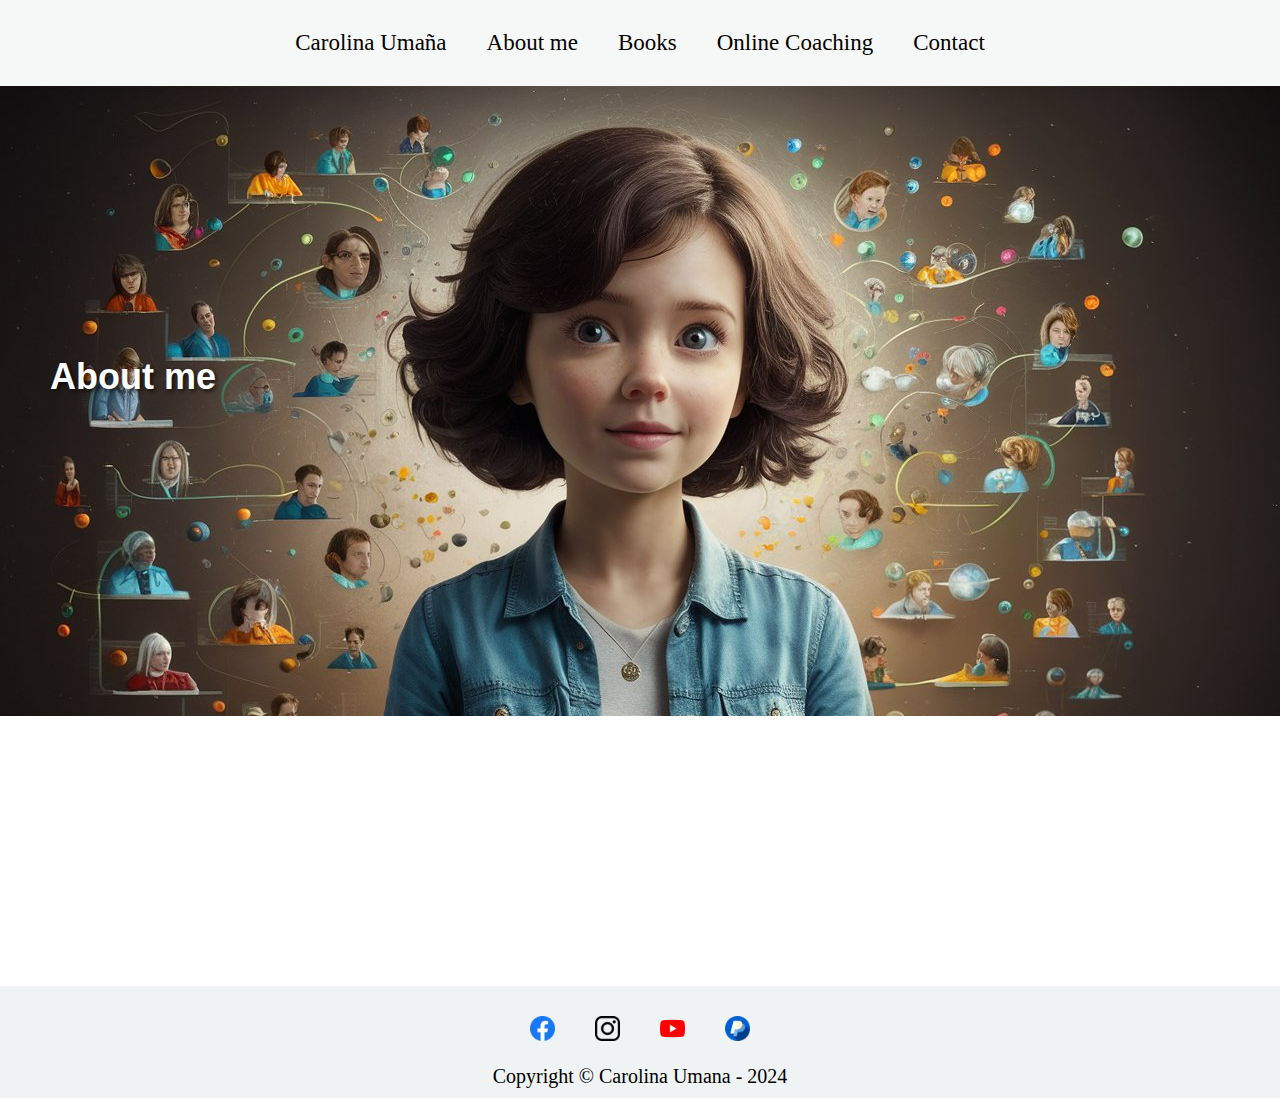
==== acerca.html @ a428759c "first commit" ====
<!DOCTYPE html>
<html lang="en">

<head>
    <meta charset="UTF-8">
    <meta name="viewport" content="width=device-width, initial-scale=1.0">
    <title>Carolina Umaña</title>
    <link rel="stylesheet" href="/css/nav.css">
    
    <link rel="stylesheet" href="/css/about.css">
    <link rel="stylesheet" href="/css/footer.css">
    <link rel="stylesheet" href="/css/queries.css">
</head>

<body>
    <header class="father-header">

        <nav class="father-header-nav">
            <ul class="father-header-nav-ul">
                <li class="father-header-nav-ul-li">
                    <a href="/index.html">Carolina Umaña</a>
                </li>
                <li class="father-header-nav-ul-li">
                    <a href="acerca.html">About me</a>
                </li>
                <li class="father-header-nav-ul-li">
                    <a href="">Books</a>
                </li>
                <li class="father-header-nav-ul-li">
                    <a href="">Online Coaching</a>
                </li>
                <li class="father-header-nav-ul-li">
                    <a href="contac.html">Contact</a>
                </li>
            </ul>
        </nav>

    </header>
    
    <main class="main-father">
        <div class="main-father-img" src="/img/girlthinking.jpeg">
        </div>
        <section class="overlay-text">
            <h1>About me</h1>
            <!-- <p>"Improving yourself for better"</p> -->
        </section>
    </main>

    <aside>

    </aside>

    <footer class="footer">
        <nav class="footer-nav">
            <ul class="footer-nav-ul">
                <li class="footer-nav-ul-li">
                    <a href=""><img src="/img/facebook.png" alt=""></a>
                    
                </li>
                <li class="footer-nav-ul-li">
                    <a href=""><img src="/img/logotipo-de-instagram (1).png" alt=""></a>
                </li>
                <li class="footer-nav-ul-li">
                    <a href=""><img src="/img/youtube.png" alt=""></a>
                </li>
                <li class="footer-nav-ul-li">
                    <a href=""><img src="/img/paypal.png"alt=""></a>
                </li>
            </ul>
            <p>Copyright © Carolina Umana - 2024</p>
        </nav>
    </footer>
</body>

</html>
---- css/nav.css ----
*{
    margin: 0;
    padding: 0;
}


.father-header{

}

    .father-header-nav{
        
        background-color: rgba(239, 243, 243, 0.589);
        padding: 10px;
    }

        .father-header-nav-ul{
            display: flex;
            justify-content:center ;
            
        }

            .father-header-nav-ul-li{
                list-style-type: none;
                text-decoration: none;
                
                padding: 20px;
                /* margin: 5px; */
                
                /* background-color: rgba(89, 182, 182, 0.63); */
            }

            .father-header-nav-ul-li:hover{
                background-color: rgba(236, 232, 232, 0.377);
                /* border-radius: 10px; */
                /* box-shadow: 2px 4px 2px rgba(0, 0, 0, 0.089);  */
            }

                .father-header-nav-ul-li a{
                    text-decoration: none;
                    color: rgb(5, 0, 0);
                    font-size: 23px;
                }

                .father-header-nav-ul-li a:hover{
                    color: rgb(248, 0, 0);
                }
---- css/about.css ----
*{
    margin: 0;
    padding: 0;
}


.main-father{
    /* background-color: aqua; */
    position: relative;
    height: 100vh;
    width: 100%;
}

.overlay-text {
    position: absolute;
    top: 30%;
    left: 50px;
    color: white;
    font-family: 'Arial', sans-serif;
    text-shadow: 2px 2px 4px rgba(0, 0, 0, 0.7); /* Sombra para mejorar la legibilidad */
}

.overlay-text h1 {
    margin-bottom: 10px;
    font-size: 36px;
    font-weight: bold;
}

.overlay-text p {
    margin: 0;
    font-size: 24px;
}



    .main-father-img{
         
        width:100%;
        height: 70vh; /* Altura completa de la ventana */
        background-image: url('/img/girlthinking.jpeg'); /* Reemplaza con la ruta de tu imagen */
        background-repeat: no-repeat; /* Evita que la imagen se repita */
       
        background-size: cover; /* Hace que la imagen cubra todo el contenedor */
        object-fit: cover; 
    }
---- css/footer.css ----
.footer{
}
    .footer-nav{
        background-color: rgb(239, 243, 243);
        padding: 10px;
    }
    .footer-nav p{
        display: flex;
        justify-content:center;
        font-size: 20px;
    }
        .footer-nav-ul{
           display: flex;
           justify-content:center ;
        }
            .footer-nav-ul-li{
                list-style-type: none;
                /* text-decoration: none; */
                padding: 20px;
            }
                .footer-nav-ul-li img{
                    width: 25px;
                }
---- css/queries.css ----
/* Media Queries */
                @media (max-width: 768px) {
                    .father-header-nav-ul {
                        flex-direction: column;
                        align-items: center;
                        /* background-color: antiquewhite; */
                        
                       
                    }
                
                    .father-header-nav-ul-li {
                        margin: 10px 0;
                        background-color: unset;
                    }
                
                    .father-header-nav-ul-li:hover{
                        background-color: unset;
                        /* border-radius: 10px; */
                        /* box-shadow: 2px 4px 2px rgba(0, 0, 0, 0.089);  */
                    }

                    
                }
                
                @media (max-width: 480px) {
                    .father-header-nav-ul-li a {
                        font-size: 18px;
                    }
                
                    .father-header-nav {
                        padding: 5px;
                    }
                
                    .father-header-nav-ul-li {
                        padding: 8px;
                    }
                }


                @media (max-width: 768px) {
                    .main-father-img {
                        height: 50vh; /* Ajusta la altura de la imagen en móviles */
                        background-size: cover;
                    }
                }
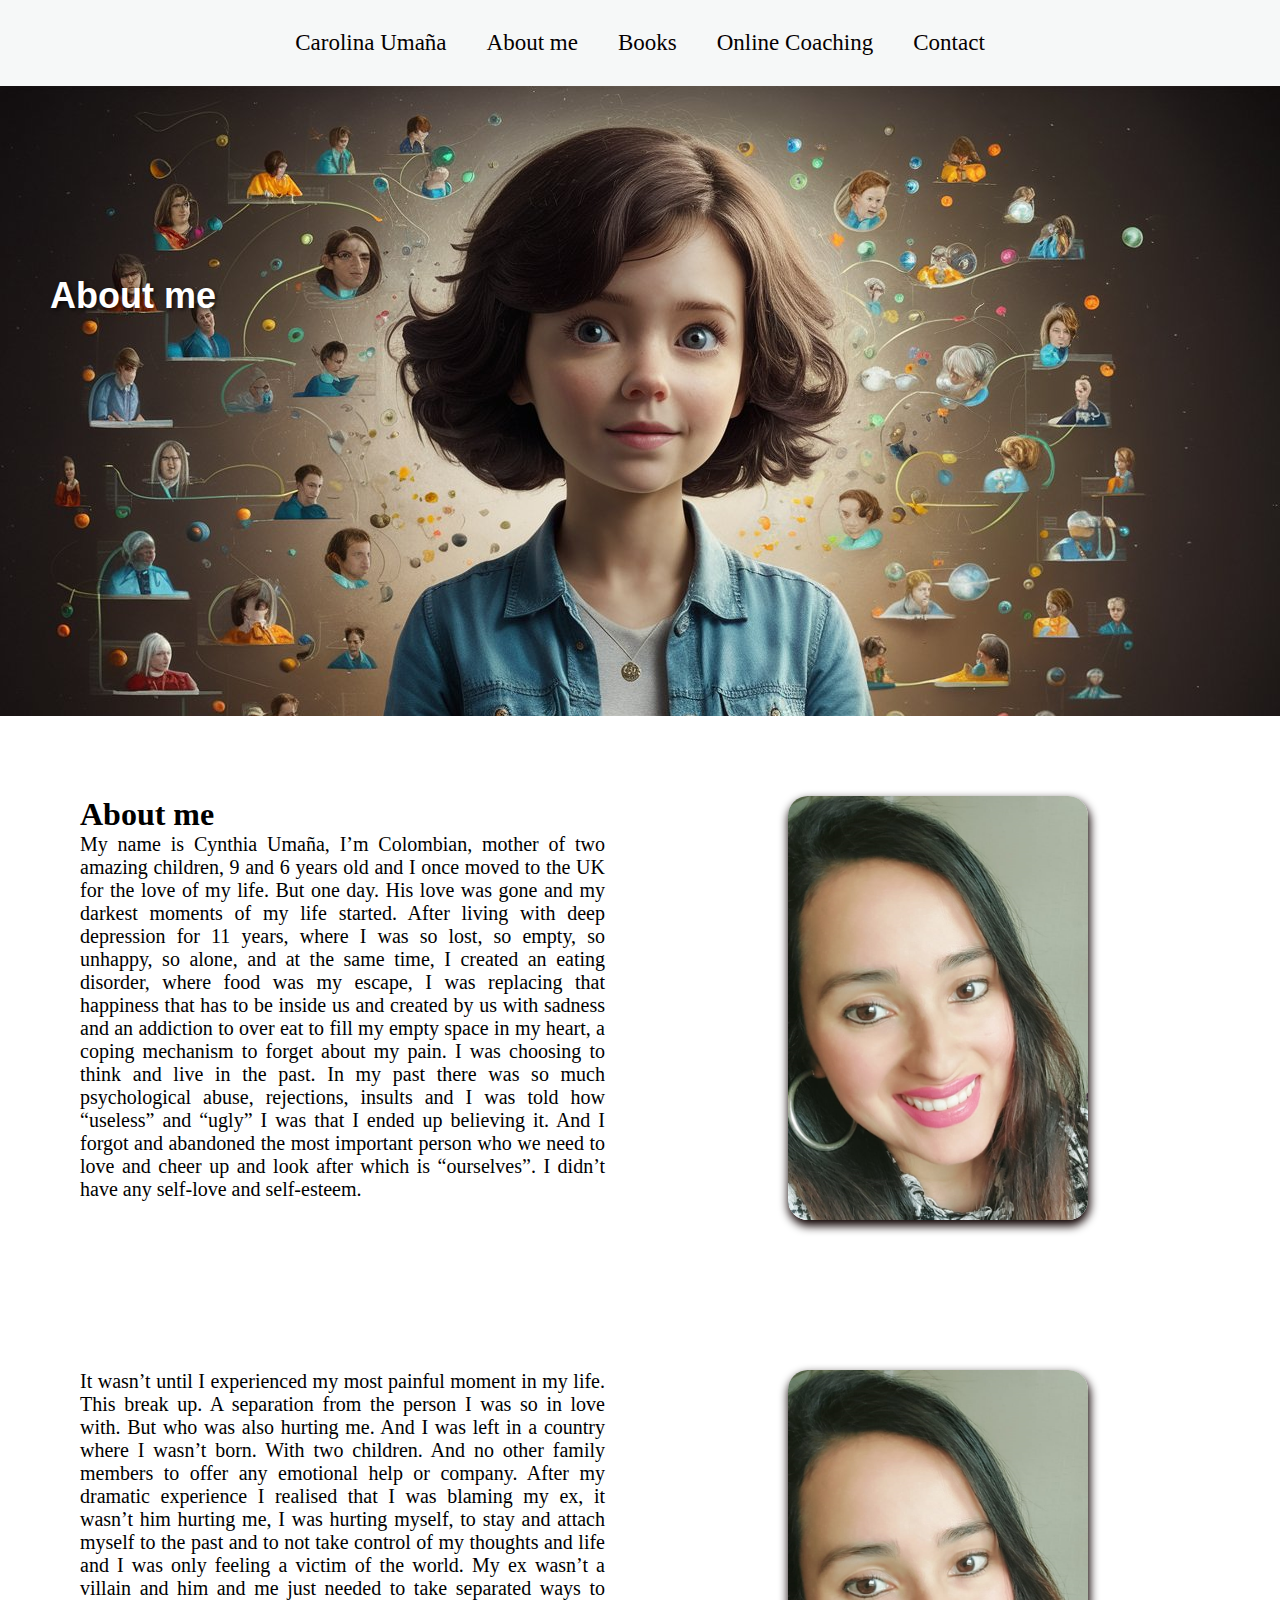
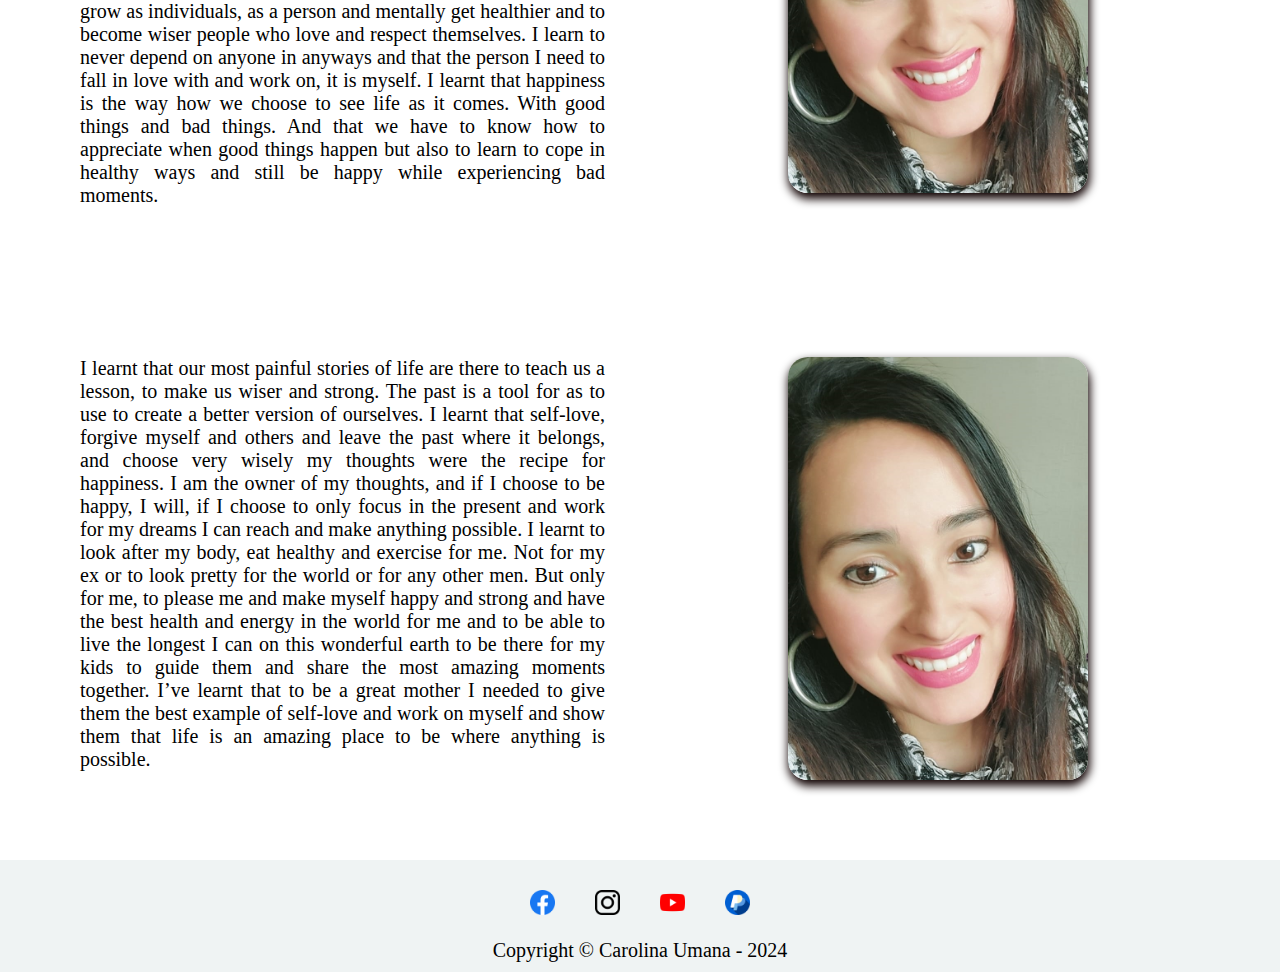
==== commit 3eb4c3e9: "first commit 4" ====
--- a/acerca.html
+++ b/acerca.html
@@ -6,7 +6,7 @@
     <meta name="viewport" content="width=device-width, initial-scale=1.0">
     <title>Carolina Umaña</title>
     <link rel="stylesheet" href="/css/nav.css">
-    
+
     <link rel="stylesheet" href="/css/about.css">
     <link rel="stylesheet" href="/css/footer.css">
     <link rel="stylesheet" href="/css/queries.css">
@@ -36,7 +36,7 @@
         </nav>
 
     </header>
-    
+
     <main class="main-father">
         <div class="main-father-img" src="/img/girlthinking.jpeg">
         </div>
@@ -46,16 +46,142 @@
         </section>
     </main>
 
-    <aside>
-
+
+    <aside class="aside">
+        <div class="container-mayor">
+
+            <section class="container-mayor-section">
+                <div class="container-mayor-section-div">
+
+                    <h1>About me</h1>
+                    <p>My name is Cynthia Umaña, I’m Colombian, mother of two
+                        amazing children, 9 and 6 years old and I once moved to the UK for the love of my life. But one
+                        day.
+                        His love was gone and my darkest moments of my life started.
+                        After living with deep depression for 11 years, where I
+                        was so lost, so empty, so unhappy, so alone, and at the same time, I created an eating disorder,
+                        where food was my escape, I was replacing that happiness that has to be inside us and created by
+                        us
+                        with sadness and an addiction to over eat to fill my empty space in my heart, a coping mechanism
+                        to
+                        forget about my pain. I was choosing to think and live in the past.
+                        In my past there was so much psychological abuse,
+                        rejections, insults and I was told how “useless” and “ugly” I was that I ended up believing it.
+                        And
+                        I forgot and abandoned the most important person who we need to love and cheer up and look after
+                        which is “ourselves”. I didn’t have any self-love and self-esteem.
+                    </p>
+                </div>
+                <div class="container-mayor-section-div">
+                    <img src="/img/caro.jpg" alt="">
+                </div>
+            </section>
+
+            <section class="container-mayor-section">
+                <div class="container-mayor-section-div">
+
+                    <p>It wasn’t until I experienced my most painful moment in my
+                        life. This break up. A separation from the person I was so in love with. But who was also
+                        hurting
+                        me. And I was left in a country where I wasn’t born. With two children. And no other family
+                        members
+                        to offer any emotional help or company.
+                        After my dramatic experience I realised that I was blaming
+                        my ex, it wasn’t him hurting me, I was hurting myself, to stay and attach myself to the past and
+                        to
+                        not take control of my thoughts and life and I was only feeling a victim of the world. My ex
+                        wasn’t
+                        a villain and him and me just needed to take separated ways to grow as individuals, as a person
+                        and
+                        mentally get healthier and to become wiser people who love and respect themselves.
+                        I learn to never depend on anyone in anyways and that the
+                        person I need to fall in love with and work on, it is myself. I learnt that happiness is the way
+                        how
+                        we choose to see life as it comes. With good things and bad things. And that we have to know how
+                        to
+                        appreciate when good things happen but also to learn to cope in healthy ways and still be happy
+                        while experiencing bad moments.
+                    </p>
+
+                </div>
+                <div class="container-mayor-section-div">
+                    <img src="/img/caro.jpg" alt="">
+                </div>
+            </section>
+
+            <section class="container-mayor-section">
+                <div class="container-mayor-section-div">
+                    <p>I learnt that our most painful stories of life are there
+                        to teach us a lesson, to make us wiser and strong. The past is a tool for as to use to create a
+                        better version of ourselves. I learnt that self-love, forgive myself and others and leave the
+                        past
+                        where it belongs, and choose very wisely my thoughts were the recipe for happiness.
+
+                        I am the owner of my thoughts, and if I choose to be
+                        happy, I will, if I choose to only focus in the present and work for my dreams I can reach and
+                        make
+                        anything possible.
+                        I learnt to look after my body, eat healthy and exercise
+                        for me. Not for my ex or to look pretty for the world or for any other men. But only for me, to
+                        please me and make myself happy and strong and have the best health and energy in the world for
+                        me
+                        and to be able to live the longest I can on this wonderful earth to be there for my kids to
+                        guide
+                        them and share the most amazing moments together.
+                        I’ve learnt that to be a great mother I needed to give
+                        them the best example of self-love and work on myself and show them that life is an amazing
+                        place to
+                        be where anything is possible.
+                        
+                    </p>
+                </div>
+                <div class="container-mayor-section-div">
+                    <img src="/img/caro.jpg" alt="">
+                </div>
+            </section>
+
+        </div>
     </aside>
+
+    <!-- <aside class="aside">
+        <div class="aside-div-container">
+            I learnt to have dignity and self-love to never be as
+                        toxic as in my first years of relationship with my ex, which ended up in damaging his love and
+                        therefore a relationship and that also created in him resentments that lead him to choose to
+                        make
+                        mistakes to me and hurt me. There is always two people who need to work on themselves first to
+                        make
+                        a relationship work. Being and feeling jealousy, controlling someone and seeing a person as your
+                        possession will never end up good for anyone and you hurt yourself and others.
+            
+           
+            
+            </section>
+            <section class="aside-div-container-section">12 <p>And I learnt that when someone wants to leave, we have to
+                    let them go and with so much love. To set them free. Never insist, chase or beg or manipulate
+                    anyone.</p>
+            </section>
+            <section class="aside-div-container-section">13 <p>I learnt that I can stay sad and cry for ever, and live
+                    with guilt or blaming others or stand up and even with tears in my face but moving on. And one day
+                    my tears become of joy because I believed in myself. I didn’t let the past abused or painful stories
+                    stop me from seeing myself as the priority. To never beg, chase or insist someone to love me or stay
+                    with me. That the person I need to look after and make happy is myself.</p>
+            </section>
+            <section class="aside-div-container-section">14 <p>I am here for you to teach you, to guide you, to be your
+                    friend and company in your recovery to a new life where you love yourself and heal your heart and
+                    soul. We all have a power inside us. Change the way you think and then you change your life. I am
+                    now living the happiest version of myself. I love myself so, so much and I want to teach you and
+                    help you how.</p>
+            </section>
+        </div>
+    </aside> -->
 
     <footer class="footer">
         <nav class="footer-nav">
             <ul class="footer-nav-ul">
                 <li class="footer-nav-ul-li">
                     <a href=""><img src="/img/facebook.png" alt=""></a>
-                    
+
                 </li>
                 <li class="footer-nav-ul-li">
                     <a href=""><img src="/img/logotipo-de-instagram (1).png" alt=""></a>
@@ -64,7 +190,7 @@
                     <a href=""><img src="/img/youtube.png" alt=""></a>
                 </li>
                 <li class="footer-nav-ul-li">
-                    <a href=""><img src="/img/paypal.png"alt=""></a>
+                    <a href=""><img src="/img/paypal.png" alt=""></a>
                 </li>
             </ul>
             <p>Copyright © Carolina Umana - 2024</p>
--- a/css/about.css
+++ b/css/about.css
@@ -4,11 +4,25 @@
 }
 
 
+*{
+    margin: 0;
+    padding: 0;
+    /* overflow: hidden; */
+}
+
+
+*{
+    margin: 0;
+    padding: 0;
+    /* overflow: hidden; */
+}
+
+
 .main-father{
     /* background-color: aqua; */
     position: relative;
-    height: 100vh;
-    width: 100%;
+    /* height: 100vh;
+    width: 100%; */
 }
 
 .overlay-text {
@@ -34,12 +48,103 @@
 
 
     .main-father-img{
-         
         width:100%;
         height: 70vh; /* Altura completa de la ventana */
         background-image: url('/img/girlthinking.jpeg'); /* Reemplaza con la ruta de tu imagen */
         background-repeat: no-repeat; /* Evita que la imagen se repita */
-       
+        
         background-size: cover; /* Hace que la imagen cubra todo el contenedor */
-        object-fit: cover; 
+        object-fit: cover;  
     }
+
+
+/* ASIDE */
+
+.aside{
+}
+
+
+    .container-mayor{
+        
+    }
+        .container-mayor-section{
+            /* background-color: #f0f0f069; */
+            
+            display: grid;
+            grid-template-columns: repeat(2, 1fr);
+            gap: 10px;
+            padding: 40px;
+            margin: 10px;
+        }
+
+
+            .container-mayor-section-div{
+                /* background-color: #f0f0f0; */
+                width: 100%;
+                padding:30px;
+                box-sizing: border-box;
+                
+            }
+
+            .container-mayor-section-div p{
+                font-size: 20px;
+                text-align: justify;
+            }
+
+            /* .container-mayor-section-div, 
+            .container-mayor-section-div img{
+                display: flex;
+                justify-content: center;
+            } */
+            .container-mayor-section-div img{
+                display: block; /* Asegura que la imagen no tenga margen extra alrededor */
+                margin: auto; /* Centra la imagen dentro del contenedor */
+                width: 300px;
+                border-radius: 20px;
+                box-shadow: 1px 5px 10px 1px rgb(15, 0, 0);
+            }
+
+
+
+
+
+
+
+
+
+
+
+
+
+
+
+
+
+
+
+
+
+            @media (max-width: 768px) {
+                .container-mayor-section {
+                    grid-template-columns: 1fr; /* Cambia a una columna en pantallas más pequeñas */
+                    padding: 10px;
+                }
+            
+                .container-mayor-section-div {
+                    padding: 10px;
+                }
+            
+                /* .container-mayor-section-div p {
+                    font-size: 14px; /* Reduce el tamaño del texto en pantallas más pequeñas */
+                } */
+            }
+            
+            @media (max-width: 480px) {
+                .container-mayor-section-div {
+                    padding: 5px;
+                }
+            
+                /* .container-mayor-section-div p {
+                    font-size: 12px; /* Ajuste adicional para pantallas muy pequeñas */
+                } */
+            }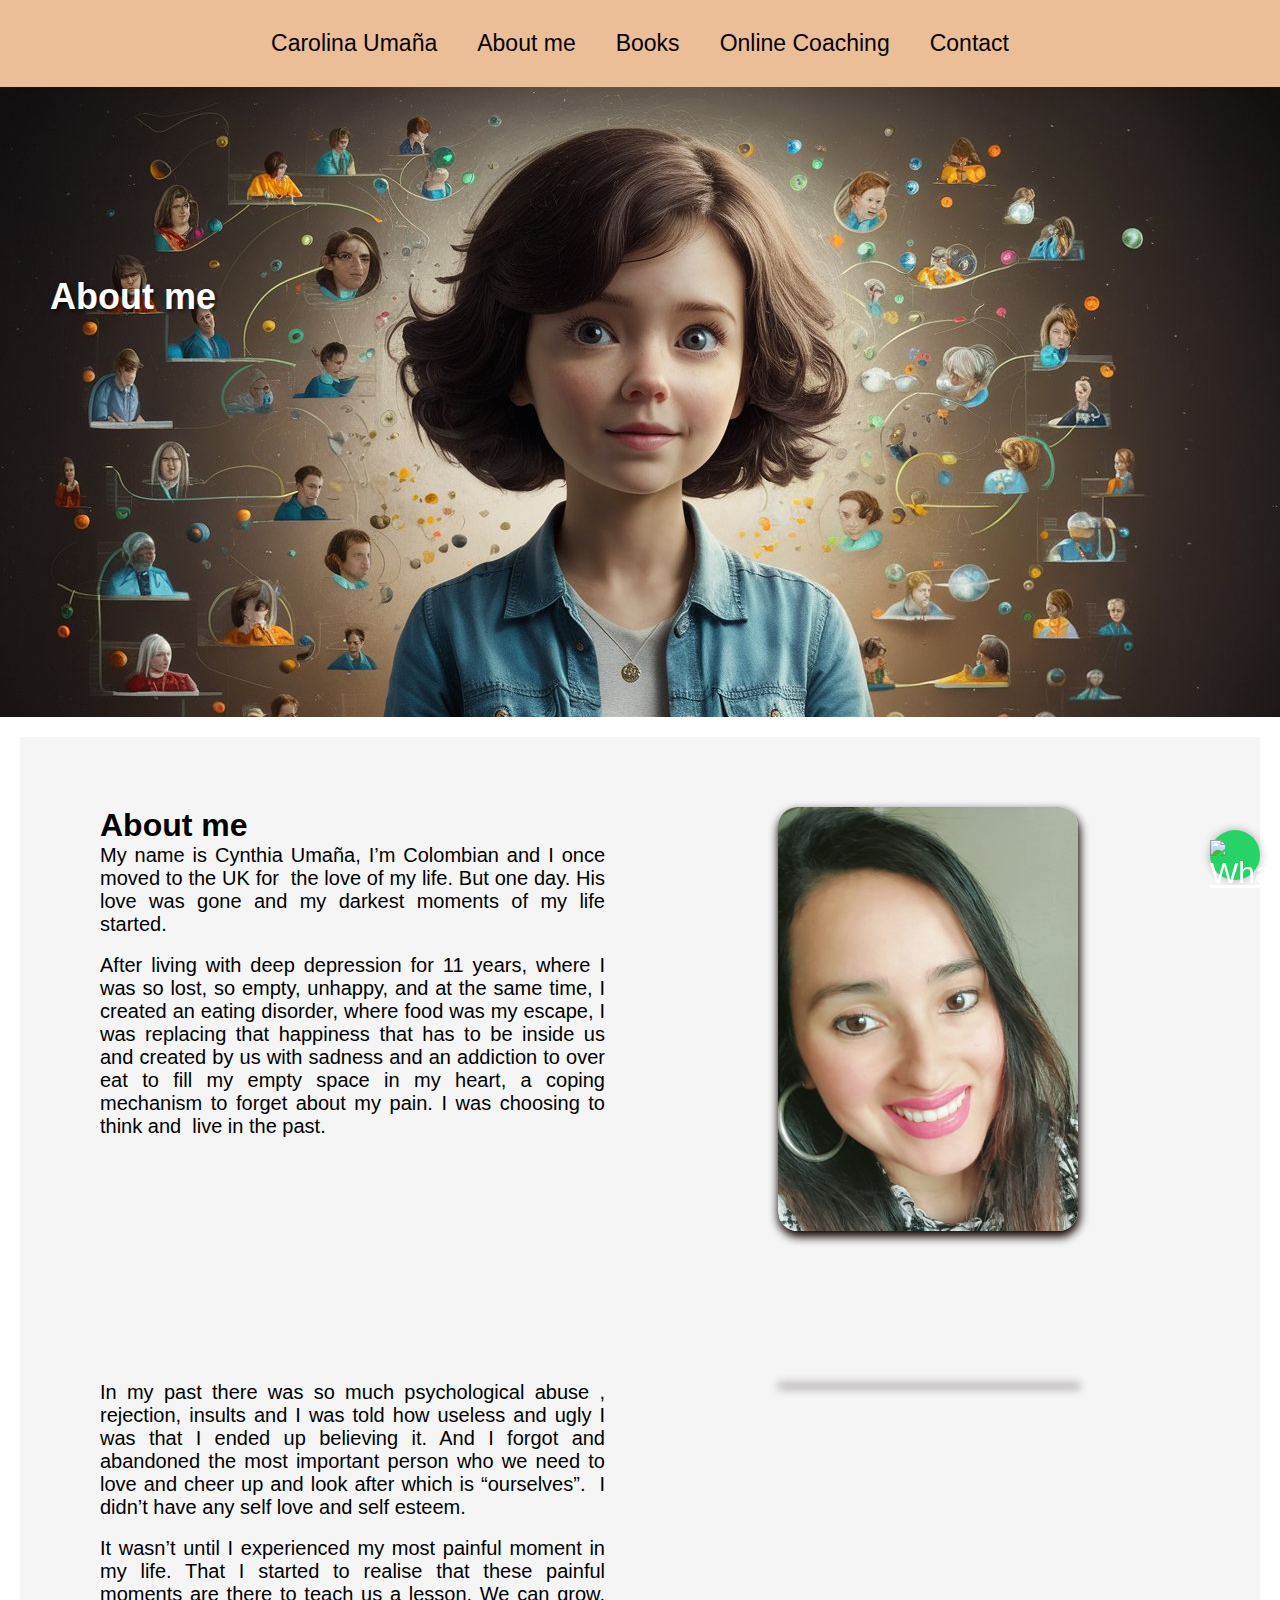
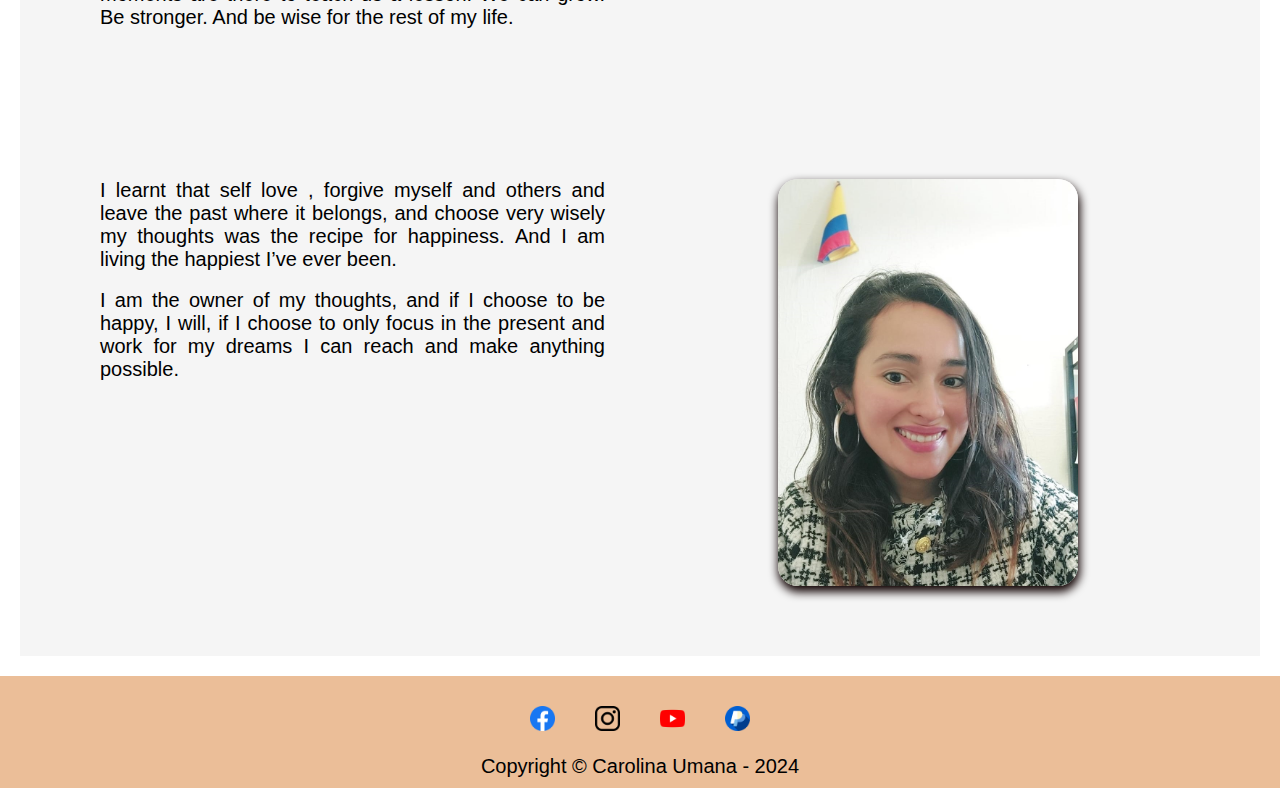
==== commit bf5a2b44: "first commit 5" ====
--- a/acerca.html
+++ b/acerca.html
@@ -10,6 +10,8 @@
     <link rel="stylesheet" href="/css/about.css">
     <link rel="stylesheet" href="/css/footer.css">
     <link rel="stylesheet" href="/css/queries.css">
+    <link rel="stylesheet" href="/css/letter.css">
+    <link rel="stylesheet" href="/css/whats.css">
 </head>
 
 <body>
@@ -27,7 +29,7 @@
                     <a href="">Books</a>
                 </li>
                 <li class="father-header-nav-ul-li">
-                    <a href="">Online Coaching</a>
+                    <a href="/coaching.html">Online Coaching</a>
                 </li>
                 <li class="father-header-nav-ul-li">
                     <a href="contac.html">Contact</a>
@@ -54,22 +56,20 @@
                 <div class="container-mayor-section-div">
 
                     <h1>About me</h1>
-                    <p>My name is Cynthia Umaña, I’m Colombian, mother of two
-                        amazing children, 9 and 6 years old and I once moved to the UK for the love of my life. But one
-                        day.
-                        His love was gone and my darkest moments of my life started.
-                        After living with deep depression for 11 years, where I
-                        was so lost, so empty, so unhappy, so alone, and at the same time, I created an eating disorder,
-                        where food was my escape, I was replacing that happiness that has to be inside us and created by
-                        us
-                        with sadness and an addiction to over eat to fill my empty space in my heart, a coping mechanism
-                        to
-                        forget about my pain. I was choosing to think and live in the past.
-                        In my past there was so much psychological abuse,
-                        rejections, insults and I was told how “useless” and “ugly” I was that I ended up believing it.
-                        And
-                        I forgot and abandoned the most important person who we need to love and cheer up and look after
-                        which is “ourselves”. I didn’t have any self-love and self-esteem.
+                    <p>
+                        My name is Cynthia Umaña, I’m Colombian and I once moved to the UK for  the love of my life. But
+                        one
+                        day. His love was gone and my darkest moments of my life started.
+                    </p> <br>
+                    <p>
+                        After living with deep depression for 11 years, where I was so lost, so empty, unhappy, and at
+                        the same
+                        time, I created an eating disorder, where food was my escape, I was replacing that happiness
+                        that has to
+                        be inside us and created by us with sadness and an addiction to over eat to fill my empty space
+                        in my
+                        heart, a coping mechanism to forget about my pain. I was choosing to think and  live in the
+                        past.
                     </p>
                 </div>
                 <div class="container-mayor-section-div">
@@ -80,63 +80,37 @@
             <section class="container-mayor-section">
                 <div class="container-mayor-section-div">
 
-                    <p>It wasn’t until I experienced my most painful moment in my
-                        life. This break up. A separation from the person I was so in love with. But who was also
-                        hurting
-                        me. And I was left in a country where I wasn’t born. With two children. And no other family
-                        members
-                        to offer any emotional help or company.
-                        After my dramatic experience I realised that I was blaming
-                        my ex, it wasn’t him hurting me, I was hurting myself, to stay and attach myself to the past and
-                        to
-                        not take control of my thoughts and life and I was only feeling a victim of the world. My ex
-                        wasn’t
-                        a villain and him and me just needed to take separated ways to grow as individuals, as a person
-                        and
-                        mentally get healthier and to become wiser people who love and respect themselves.
-                        I learn to never depend on anyone in anyways and that the
-                        person I need to fall in love with and work on, it is myself. I learnt that happiness is the way
-                        how
-                        we choose to see life as it comes. With good things and bad things. And that we have to know how
-                        to
-                        appreciate when good things happen but also to learn to cope in healthy ways and still be happy
-                        while experiencing bad moments.
+                    <p>In my past there was so much psychological abuse , rejection, insults and I was told how useless
+                        and ugly I
+                        was that I ended up believing it. And I forgot and abandoned the most important person who we
+                        need to
+                        love and cheer up and look after which is “ourselves”.  I didn’t have any self love and self
+                        esteem.
                     </p>
+                    <br>
+                    <p>It wasn’t until I experienced my most painful moment in my life. That I started to realise that
+                        these painful
+                        moments are there to teach us a lesson. We can grow. Be stronger. And be wise for the rest of my
+                        life.</p>
 
                 </div>
                 <div class="container-mayor-section-div">
-                    <img src="/img/caro.jpg" alt="">
+                    <img src="/img/caro3.png" alt="">
                 </div>
             </section>
 
             <section class="container-mayor-section">
                 <div class="container-mayor-section-div">
-                    <p>I learnt that our most painful stories of life are there
-                        to teach us a lesson, to make us wiser and strong. The past is a tool for as to use to create a
-                        better version of ourselves. I learnt that self-love, forgive myself and others and leave the
-                        past
-                        where it belongs, and choose very wisely my thoughts were the recipe for happiness.
-
-                        I am the owner of my thoughts, and if I choose to be
-                        happy, I will, if I choose to only focus in the present and work for my dreams I can reach and
-                        make
-                        anything possible.
-                        I learnt to look after my body, eat healthy and exercise
-                        for me. Not for my ex or to look pretty for the world or for any other men. But only for me, to
-                        please me and make myself happy and strong and have the best health and energy in the world for
-                        me
-                        and to be able to live the longest I can on this wonderful earth to be there for my kids to
-                        guide
-                        them and share the most amazing moments together.
-                        I’ve learnt that to be a great mother I needed to give
-                        them the best example of self-love and work on myself and show them that life is an amazing
-                        place to
-                        be where anything is possible.
-                        
-                    </p>
+                    <p>I learnt that self love , forgive myself and others and leave the past where it belongs, and
+                        choose very
+                        wisely my thoughts was the recipe for happiness. And I am living the happiest I’ve ever been.
+                    </p><br>
+                    <p>I am the owner of my thoughts, and if I choose to be happy, I will, if I choose to only focus in
+                        the present
+                        and work for my dreams I can reach and make anything possible.</p>
                 </div>
                 <div class="container-mayor-section-div">
-                    <img src="/img/caro.jpg" alt="">
+                    <img src="/img/caro2.jpg" alt="">
                 </div>
             </section>
 
@@ -196,6 +170,9 @@
             <p>Copyright © Carolina Umana - 2024</p>
         </nav>
     </footer>
+    <a href="https://wa.me/" class="whatsapp-float" target="_blank">
+        <img src="https://upload.wikimedia.org/wikipedia/commons/6/6b/WhatsApp.svg" alt="WhatsApp">
+    </a>
 </body>
 
 </html>--- a/css/nav.css
+++ b/css/nav.css
@@ -10,7 +10,9 @@
 
     .father-header-nav{
         
-        background-color: rgba(239, 243, 243, 0.589);
+        /* background-color: rgba(239, 243, 243, 0.589);
+         */
+        background-color: #E7B184D6;
         padding: 10px;
     }
 
--- a/css/about.css
+++ b/css/about.css
@@ -65,16 +65,17 @@
 
 
     .container-mayor{
-        
+        background-color: #f5f5f5;
+        margin: 20px;
     }
         .container-mayor-section{
-            /* background-color: #f0f0f069; */
             
             display: grid;
             grid-template-columns: repeat(2, 1fr);
             gap: 10px;
             padding: 40px;
             margin: 10px;
+            
         }
 
 
@@ -136,7 +137,7 @@
             
                 /* .container-mayor-section-div p {
                     font-size: 14px; /* Reduce el tamaño del texto en pantallas más pequeñas */
-                } */
+                /* } */
             }
             
             @media (max-width: 480px) {
@@ -146,5 +147,5 @@
             
                 /* .container-mayor-section-div p {
                     font-size: 12px; /* Ajuste adicional para pantallas muy pequeñas */
-                } */
+                /* }  */
             }--- a/css/footer.css
+++ b/css/footer.css
@@ -1,7 +1,8 @@
 .footer{
 }
     .footer-nav{
-        background-color: rgb(239, 243, 243);
+        /* background-color: rgb(239, 243, 243); */
+        background-color: #E7B184D6;
         padding: 10px;
     }
     .footer-nav p{
--- a/css/letter.css
+++ b/css/letter.css
@@ -0,0 +1,3 @@
+*{
+    font-family: 'Gill Sans', 'Gill Sans MT', Calibri, 'Trebuchet MS', sans-serif;
+}--- a/css/whats.css
+++ b/css/whats.css
@@ -0,0 +1,19 @@
+.whatsapp-float {
+    position: fixed;
+    right: 20px;
+    bottom: 20px;
+    width: 50px;
+    height: 50px;
+    background-color: #25D366;
+    color: #FFF;
+    border-radius: 50px;
+    text-align: center;
+    font-size: 30px;
+    box-shadow: 0 0 10px rgba(0, 0, 0, 0.3);
+    z-index: 100;
+}
+.whatsapp-float img {
+    margin-top: 10px;
+    width: 30px;
+    height: 30px;
+}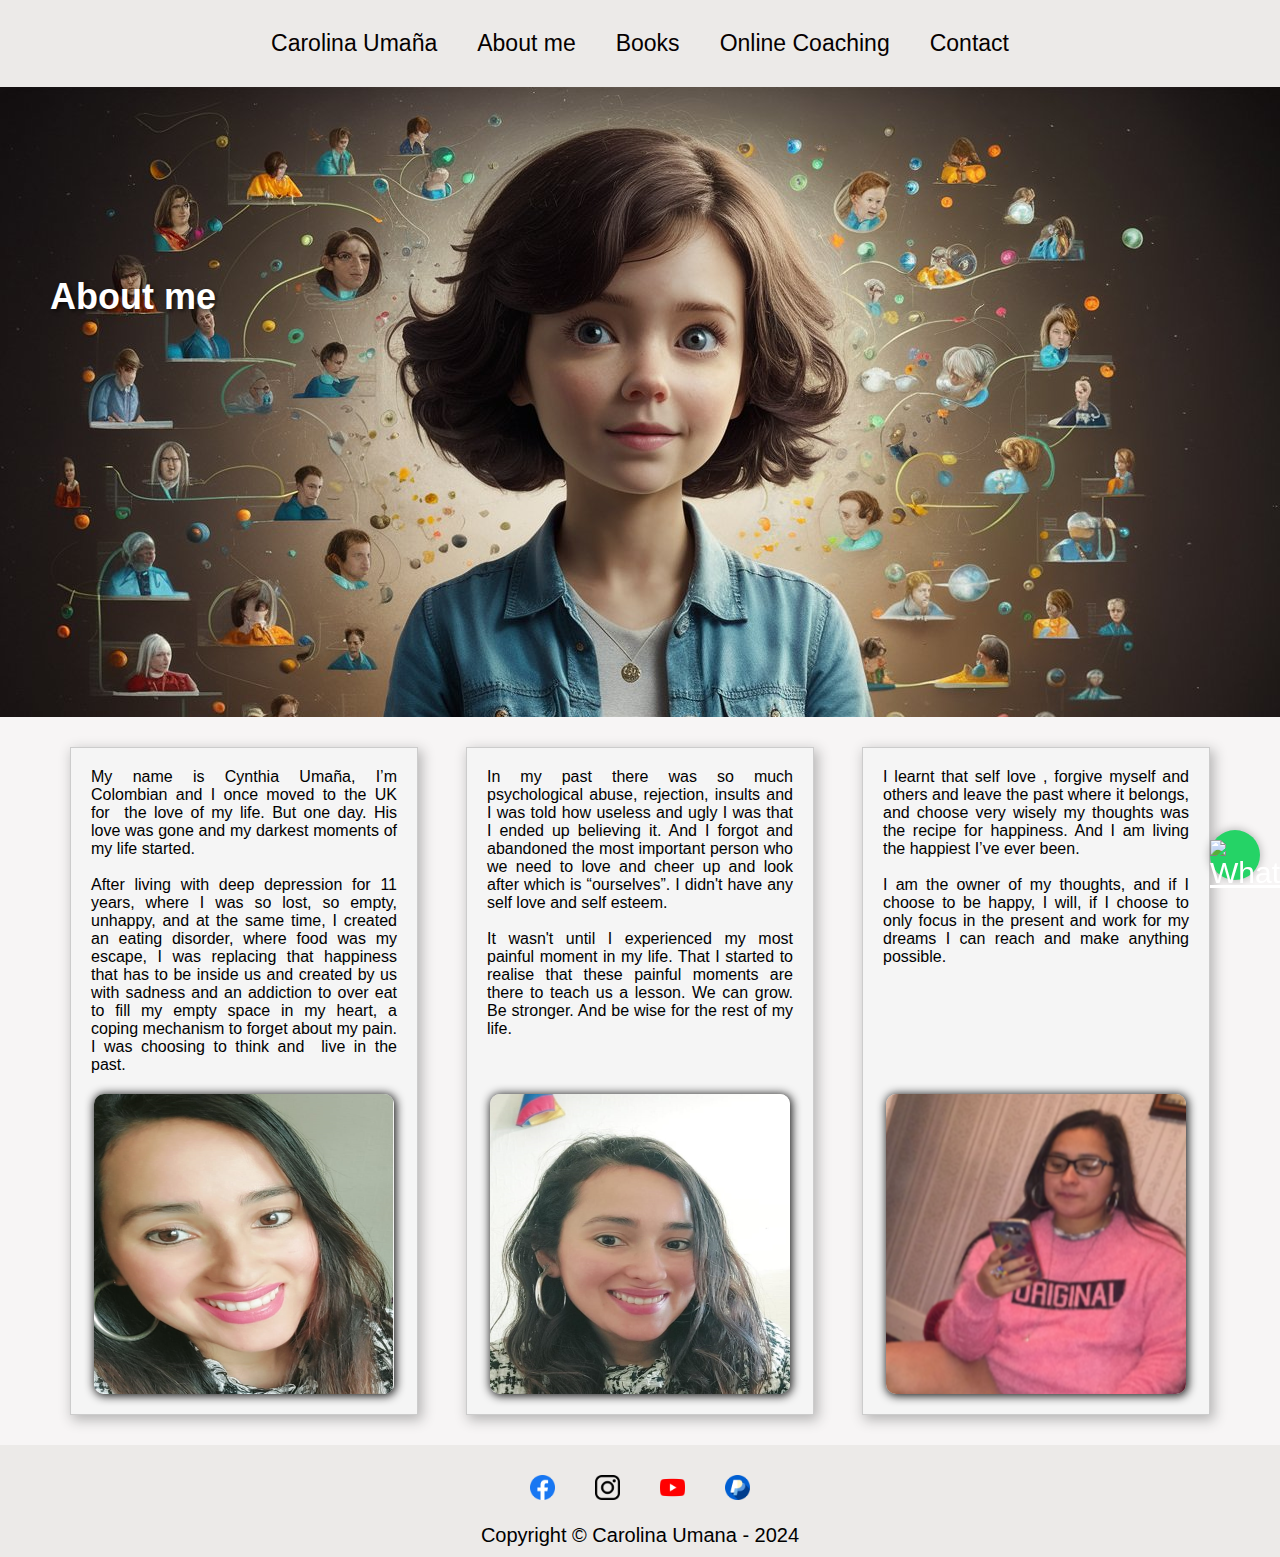
==== commit db3b5ece: "index change" ====
--- a/acerca.html
+++ b/acerca.html
@@ -55,7 +55,7 @@
             <section class="container-mayor-section">
                 <div class="container-mayor-section-div">
 
-                    <h1>About me</h1>
+                    
                     <p>
                         My name is Cynthia Umaña, I’m Colombian and I once moved to the UK for  the love of my life. But
                         one
@@ -73,29 +73,29 @@
                     </p>
                 </div>
                 <div class="container-mayor-section-div">
-                    <img src="/img/caro.jpg" alt="">
+                    <img src="/img/1.png" alt="" widght="300px" height="300px">
                 </div>
             </section>
 
             <section class="container-mayor-section">
                 <div class="container-mayor-section-div">
 
-                    <p>In my past there was so much psychological abuse , rejection, insults and I was told how useless
+                    <p>In my past there was so much psychological abuse, rejection, insults and I was told how useless
                         and ugly I
                         was that I ended up believing it. And I forgot and abandoned the most important person who we
                         need to
-                        love and cheer up and look after which is “ourselves”.  I didn’t have any self love and self
+                        love and cheer up and look after which is “ourselves”. I didn't have any self love and self
                         esteem.
                     </p>
                     <br>
-                    <p>It wasn’t until I experienced my most painful moment in my life. That I started to realise that
+                    <p>It wasn't until I experienced my most painful moment in my life. That I started to realise that
                         these painful
                         moments are there to teach us a lesson. We can grow. Be stronger. And be wise for the rest of my
                         life.</p>
 
                 </div>
                 <div class="container-mayor-section-div">
-                    <img src="/img/caro3.png" alt="">
+                    <img src="/img/2.png" alt="" widght="300px" height="300px">
                 </div>
             </section>
 
@@ -103,52 +103,20 @@
                 <div class="container-mayor-section-div">
                     <p>I learnt that self love , forgive myself and others and leave the past where it belongs, and
                         choose very
-                        wisely my thoughts was the recipe for happiness. And I am living the happiest I’ve ever been.
+                        wisely my thoughts was the recipe for happiness. And I am living the happiest I’ve ever been.
                     </p><br>
                     <p>I am the owner of my thoughts, and if I choose to be happy, I will, if I choose to only focus in
                         the present
                         and work for my dreams I can reach and make anything possible.</p>
                 </div>
                 <div class="container-mayor-section-div">
-                    <img src="/img/caro2.jpg" alt="">
+                    <img src="/img/3.png"" alt="" widght="300px" height="300px">
                 </div>
             </section>
 
         </div>
     </aside>
 
-    <!-- <aside class="aside">
-        <div class="aside-div-container">
-            I learnt to have dignity and self-love to never be as
-                        toxic as in my first years of relationship with my ex, which ended up in damaging his love and
-                        therefore a relationship and that also created in him resentments that lead him to choose to
-                        make
-                        mistakes to me and hurt me. There is always two people who need to work on themselves first to
-                        make
-                        a relationship work. Being and feeling jealousy, controlling someone and seeing a person as your
-                        possession will never end up good for anyone and you hurt yourself and others.
-            
-           
-            
-            </section>
-            <section class="aside-div-container-section">12 <p>And I learnt that when someone wants to leave, we have to
-                    let them go and with so much love. To set them free. Never insist, chase or beg or manipulate
-                    anyone.</p>
-            </section>
-            <section class="aside-div-container-section">13 <p>I learnt that I can stay sad and cry for ever, and live
-                    with guilt or blaming others or stand up and even with tears in my face but moving on. And one day
-                    my tears become of joy because I believed in myself. I didn’t let the past abused or painful stories
-                    stop me from seeing myself as the priority. To never beg, chase or insist someone to love me or stay
-                    with me. That the person I need to look after and make happy is myself.</p>
-            </section>
-            <section class="aside-div-container-section">14 <p>I am here for you to teach you, to guide you, to be your
-                    friend and company in your recovery to a new life where you love yourself and heal your heart and
-                    soul. We all have a power inside us. Change the way you think and then you change your life. I am
-                    now living the happiest version of myself. I love myself so, so much and I want to teach you and
-                    help you how.</p>
-            </section>
-        </div>
-    </aside> -->
 
     <footer class="footer">
         <nav class="footer-nav">
--- a/css/nav.css
+++ b/css/nav.css
@@ -12,7 +12,7 @@
         
         /* background-color: rgba(239, 243, 243, 0.589);
          */
-        background-color: #E7B184D6;
+        background-color: #ebe9e7f8;
         padding: 10px;
     }
 
--- a/css/about.css
+++ b/css/about.css
@@ -61,91 +61,99 @@
 /* ASIDE */
 
 .aside{
+    display: flex;
+    justify-content: center;
+    align-items: center;
+    /* margin: 10px; */
+    /* background-color: rgba(250, 250, 250, 0.616); */
+    background-color: #f7f5f5;
+    /* border: 1px solid; */
+    
 }
 
 
     .container-mayor{
-        background-color: #f5f5f5;
-        margin: 20px;
+        
+        display: flex;
+        flex-direction: row;
+        justify-content: space-between;
+        align-items: stretch; /* Asegura que todas las secciones tengan la misma altura */
+        width: 100%;
+        max-width: 1200px; /* Ajusta según sea necesario */
+        padding: 20px;
+        box-sizing: border-box; /* Incluye el padding en el ancho total */
     }
         .container-mayor-section{
-            
-            display: grid;
-            grid-template-columns: repeat(2, 1fr);
-            gap: 10px;
-            padding: 40px;
+            display: flex;
+            flex-direction: column;
+            justify-content: space-between;
+            align-items: center;
+            width: 30%;
+            background-color: white; /* Añadir fondo blanco para cada sección */
+            border: 1px solid #ccc; /* Borde gris claro */
+            padding: 10px;
+            box-shadow: 3px 4px 12px 1px rgb(182, 181, 181); /* Sombra sutil para un look profesional */
             margin: 10px;
-            
+            box-sizing: border-box; /* Incluye el padding en el width total */
+            background-color: rgb(245, 245, 245);
         }
 
 
             .container-mayor-section-div{
-                /* background-color: #f0f0f0; */
+                display: flex;
+                flex-direction: column;
+                justify-content: space-between;
+                margin: 10px;
+            }
+
+            .container-mayor-section-div p{
+                text-align: justify;
+                font-size: 16px;
+                font-family: Verdana, Geneva, Tahoma, sans-serif;
+            }
+
+          
+            .container-mayor-section-div img{
                 width: 100%;
-                padding:30px;
-                box-sizing: border-box;
+                max-width: 300px; /* Ajusta el tamaño máximo según sea necesario */
+                height: auto; /* Mantiene la proporción de la imagen */
+                max-height: 300px; /* Ajusta la altura máxima según sea necesario */
+                object-fit: cover; /* Asegura que la imagen llene el área asignada */
+                border-radius: 10px; /* Bordes redondeados para las imágenes */
+                box-shadow: 1px 1px 10px 1px rgba(0, 0, 0, 0.904); /* Sombra para las imágenes */
                 
             }
 
-            .container-mayor-section-div p{
-                font-size: 20px;
-                text-align: justify;
-            }
 
-            /* .container-mayor-section-div, 
-            .container-mayor-section-div img{
-                display: flex;
-                justify-content: center;
-            } */
-            .container-mayor-section-div img{
-                display: block; /* Asegura que la imagen no tenga margen extra alrededor */
-                margin: auto; /* Centra la imagen dentro del contenedor */
-                width: 300px;
-                border-radius: 20px;
-                box-shadow: 1px 5px 10px 1px rgb(15, 0, 0);
-            }
+         
 
 
 
+/* Media queries para pantallas pequeñas */
+@media (max-width: 768px) {
+    .container-mayor {
+        flex-direction: column;
+        padding: 10px;
+    }
 
+    .container-mayor-section {
+        width: 100%;
+        margin: 10px 0;
+    }
 
+    .gallery img {
+        width: 100%; /* Las imágenes ocuparán el 100% del contenedor en pantallas pequeñas */
+        margin-bottom: 10px; /* Añade espacio entre las imágenes en pantallas pequeñas */
+    }
+}
 
+/* Media queries para pantallas medianas */
+@media (min-width: 769px) and (max-width: 1024px) {
+    .container-mayor-section {
+        width: 45%; /* Las secciones ocuparán el 45% del contenedor en pantallas medianas */
+    }
 
-
-
-
-
-
-
-
-
-
-
-
-
-
-
-            @media (max-width: 768px) {
-                .container-mayor-section {
-                    grid-template-columns: 1fr; /* Cambia a una columna en pantallas más pequeñas */
-                    padding: 10px;
-                }
-            
-                .container-mayor-section-div {
-                    padding: 10px;
-                }
-            
-                /* .container-mayor-section-div p {
-                    font-size: 14px; /* Reduce el tamaño del texto en pantallas más pequeñas */
-                /* } */
-            }
-            
-            @media (max-width: 480px) {
-                .container-mayor-section-div {
-                    padding: 5px;
-                }
-            
-                /* .container-mayor-section-div p {
-                    font-size: 12px; /* Ajuste adicional para pantallas muy pequeñas */
-                /* }  */
-            }+    .gallery img {
+        width: 45%; /* Las imágenes ocuparán el 45% del contenedor en pantallas medianas */
+    }
+}--- a/css/footer.css
+++ b/css/footer.css
@@ -3,6 +3,7 @@
     .footer-nav{
         /* background-color: rgb(239, 243, 243); */
         background-color: #E7B184D6;
+        background-color: #ebe9e7f8;
         padding: 10px;
     }
     .footer-nav p{
